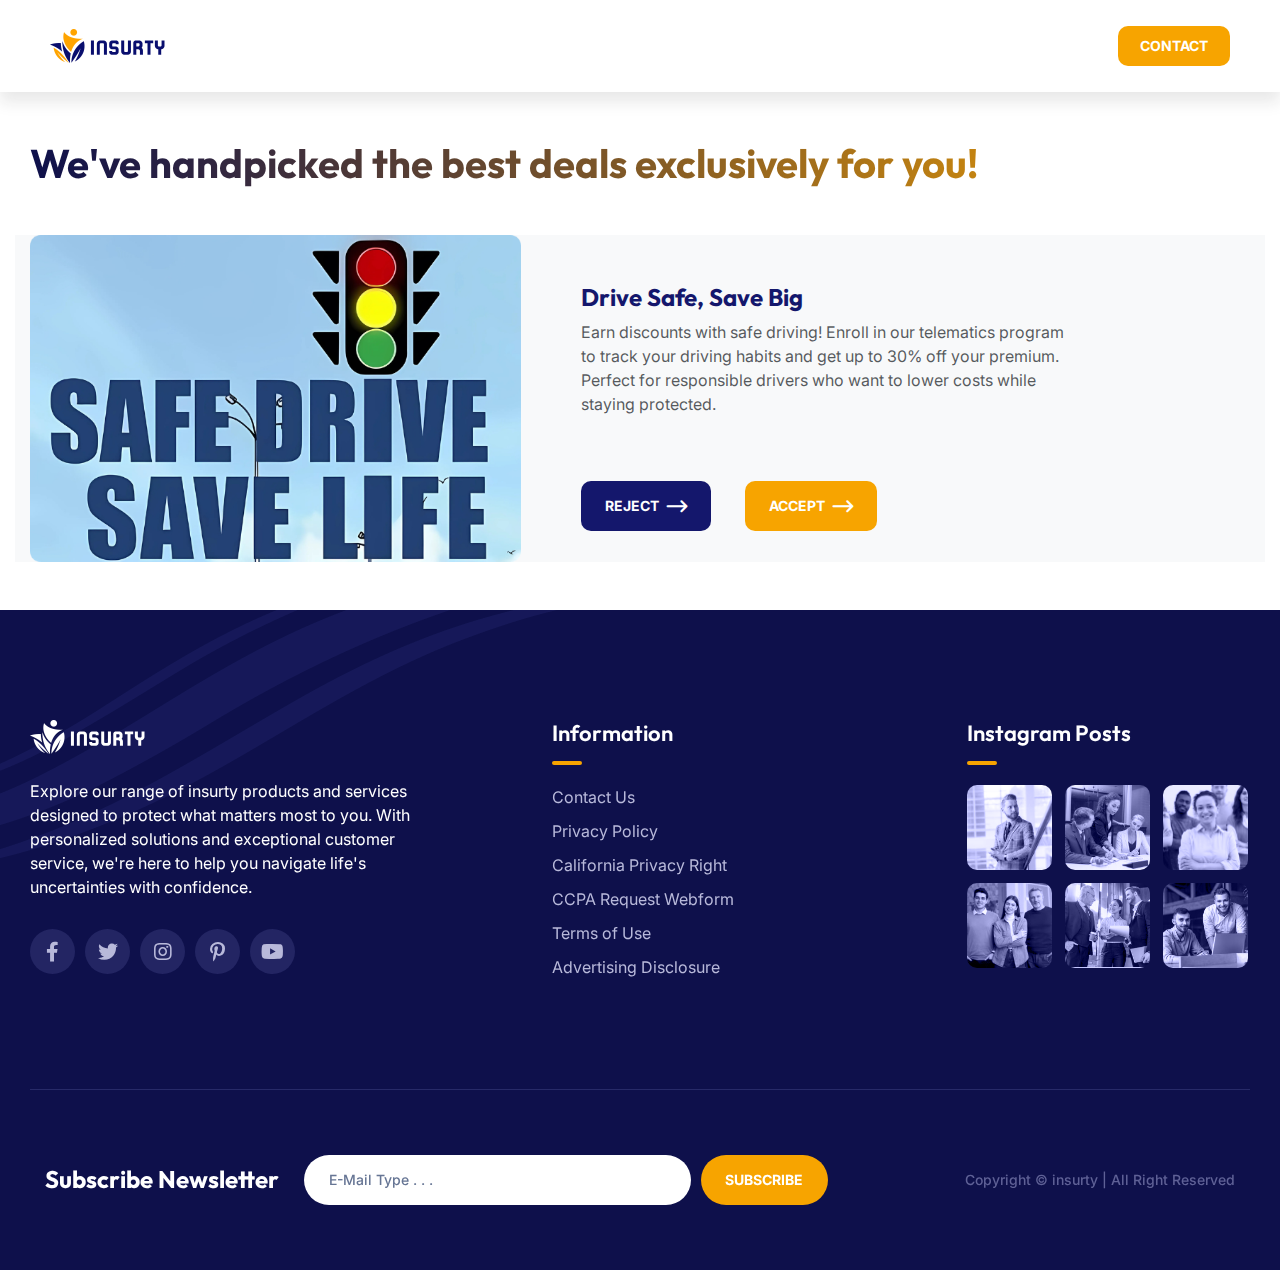
==== offer1.html @ 2d3967e0 "FIrst Commit" ====
<!DOCTYPE html>
<html lang="en">

<head>
    <meta charset="UTF-8">
    <meta name="viewport" content="width=device-width, initial-scale=1.0">
    <link rel="shortcut icon" href="assets/img/logo/favicon.png" type="image/x-icon">
    <title>Compare Cheap Insurance Quotes</title>
    <link rel="stylesheet" href="assets/css/bootstrap.min.css">
    <link rel="stylesheet" href="assets/css/animate.min.css">
    <link rel="stylesheet" href="assets/css/aos.css">
    <link rel="stylesheet" href="assets/css/custom.css">
    <link rel="stylesheet" href="assets/css/default.css">
    <link rel="stylesheet" href="assets/css/flaticon.css">
    <link rel="stylesheet" href="assets/css/flaticon.css.map">
    <link rel="stylesheet" href="assets/css/fontawesome-all.min.css">
    <link rel="stylesheet" href="assets/css/magnific-popup.css">
    <link rel="stylesheet" href="assets/css/main.css">
    <link rel="stylesheet" href="assets/css/main.css.map">
    <link rel="stylesheet" href="assets/css/odometer.css">
    <link rel="stylesheet" href="assets/css/responsive.css">
    <link rel="stylesheet" href="assets/css/swiper-bundle.css">
    <style>
        .tp {
            margin-top: 115px;
        }

        .txt {
            font-size: 40px;
            background: linear-gradient(270deg, #F7A400, #0E104B);
            -webkit-text-fill-color: transparent;
            -webkit-background-clip: text;
        }

        .text-1 {
            color: #14176C;
            font-weight: 400;
            font-size: 20px;
        }

        .image-container {
            position: relative;
            justify-content: center;
            align-items: center;

        }

        .image-container img {
            display: block;
            width: 100%;
            max-width: 500px;

            border: 0px solid #0E104B;
            /* Yellow border */
            padding: 0px;
            background-color: #F7A400;
            /* Deep blue background */
            border-radius: 15px;
            /* Adjust the width */

            /* White inner border */
        }

        /* Optional: Add a shadow effect */
        .image-container::before {
            /* content: "assets/img/coregi_img.jpg"; */
            position: absolute;
            justify-content: center;
            align-items: center;
            top: -15px;
            left: -15px;
            width: calc(100% + 30px);
            height: calc(100% + 30px);
            /* border: 2px solid #F7A400; */
            /* Yellow frame effect */
            z-index: -1;
        }

        .btn1 {
            background-color: #14176C;
            margin-right: 30px;
            margin-top: 50px;
        }

        .btn2 {
            margin-top: 50px;
        }
    </style>

</head>

<body>
    <header class="tg-header__style-four transparent-header">
        <div id="sticky-header" class="tg-header__area tg-header__area-four sticky-menu">
            <div class="container">
                <div class="row mt-3 mb-3">
                    <div class="col-12">
                        <div class="tgmenu__wrap">
                            <nav class="tgmenu__nav">
                                <div class="logo">
                                    <a href="https://insurty.com/home"><img src="assets/img/logo/logo.png"
                                            alt="Logo"></a>
                                </div>
                                <div class="tgmenu__navbar-wrap tgmenu__main-menu d-none d-lg-flex">
                                    <!-- <ul class="navigation">
                                            <li><a href="#">Auto</a></li>
                                            <li><a href="#">Life</a></li>
                                            <li><a href="#">Health</a></li>
                                            <li><a href="#">Home</a></li>
                                        </ul> -->
                                </div>
                                <div class="tgmenu__action tgmenu__action-four">
                                    <ul class="list-wrap">
                                        <li class="header-btn"><a href="https://insurty.com/contact"
                                                class="btn">Contact</a></li>
                                    </ul>
                                </div>
                            </nav>
                        </div>
                    </div>
                </div>
            </div>
        </div>
    </header>
    <section class="services mt-0 mb-0 area-six services_bg-six">
        <div class="container tp">
            <div class="row align-items-center">
                <div class="col-lg-12 mx-auto text-start">
                    <div class="section-title  white-title mt-lg-4 mt-4 mb-10 tg-heading-subheading animation-style3">
                        <h2 class="txt">We've handpicked the best deals exclusively for you!</h2>

                    </div>
                    <div class="image-container justify-content-center mt-5">
                        <!-- <img src="assets/img/coregi_img.jpg" alt="Family Sitting by a Car"> -->
                    </div>
                </div>
            </div>
        </div>

        <div class="container">
            <div class="row mb-lg-5 bg-body-tertiary">
                <div class=" col-lg-5">
                    <img src="assets/img/offers/1.png" alt="">
                </div>
                <div class="col-lg-5 mt-5" style="margin-left: 30px;">
                    <h4>Drive Safe, Save Big</h4>
                    <p class="text-muted">Earn discounts with safe driving! Enroll in our telematics program to track
                        your driving habits and get up to 30% off your premium. Perfect for responsible drivers who want
                        to lower costs while staying protected.
                    </p>

                    <a href="offer2.html"><button type="submit" class="btn btn1">Reject</button></a>
                    <a href="offer2.html"><button type="submit" class="btn btn2 ">Accept</button></a>

                </div>
            </div>
        </div>
    </section>

    <footer>
        <div class="footer__area-four">
            <div class="container">
                <div class="footer__top-three footer__top-four">
                    <div class="row">
                        <div class="col-xl-4 col-lg-4 col-md-6">
                            <div class="footer-widget">
                                <div class="fw-logo mb-25">
                                    <a href="https://insurty.com/home"><img src="assets/img/logo/w_logo.png" alt=""></a>
                                </div>
                                <p class="text-white mb-30">Explore our range of insurty products and services designed
                                    to protect what matters most to you. With personalized solutions and exceptional
                                    customer service, we're here to help you navigate life's uncertainties with
                                    confidence.</p>
                                <div class="footer__social-three">
                                    <ul class="list-wrap">
                                        <li><a href="javascript:void(0)"><i class="fab fa-facebook-f"></i></a></li>
                                        <li><a href="javascript:void(0)"><i class="fab fa-twitter"></i></a></li>
                                        <li><a href="javascript:void(0)"><i class="fab fa-instagram"></i></a></li>
                                        <li><a href="javascript:void(0)"><i class="fab fa-pinterest-p"></i></a></li>
                                        <li><a href="javascript:void(0)"><i class="fab fa-youtube"></i></a></li>
                                    </ul>
                                </div>
                            </div>
                        </div>
                        <div class="col-xl-4 col-lg-4 col-md-6 col-sm-6 offset-xl-1 ps-md-5 ps-xl-3">
                            <div class="footer-widget">
                                <h4 class="fw-title">Information</h4>
                                <div class="footer-link-list">
                                    <ul class="list-wrap">
                                        <li><a href="https://insurty.com/contact">Contact Us</a></li>
                                        <li><a href="https://insurty.com/privacy">Privacy Policy</a></li>
                                        <li><a href="https://insurty.com/privacy#ccpa">California Privacy Right</a></li>
                                        <li><a href="https://insurty.com/ccpa">CCPA Request Webform</a></li>
                                        <li><a href="https://insurty.com/terms">Terms of Use</a></li>
                                        <li><a href="https://insurty.com/advertising-disclosure">Advertising
                                                Disclosure</a></li>
                                    </ul>
                                </div>
                            </div>
                        </div>
                        <div class="col-xl-3 col-lg-4 col-md-6">
                            <div class="footer-widget">
                                <h4 class="fw-title">Instagram Posts</h4>
                                <div class="footer-instagram">
                                    <ul class="list-wrap">
                                        <li>
                                            <a href="javascript:void(0)"><img src="assets/img/images/footer_insta01.jpg"
                                                    alt=""></a>
                                        </li>
                                        <li>
                                            <a href="javascript:void(0)"><img src="assets/img/images/footer_insta02.jpg"
                                                    alt=""></a>
                                        </li>
                                        <li>
                                            <a href="javascript:void(0)"><img src="assets/img/images/footer_insta03.jpg"
                                                    alt=""></a>
                                        </li>
                                        <li>
                                            <a href="javascript:void(0)"><img src="assets/img/images/footer_insta04.jpg"
                                                    alt=""></a>
                                        </li>
                                        <li>
                                            <a href="javascript:void(0)"><img src="assets/img/images/footer_insta05.jpg"
                                                    alt=""></a>
                                        </li>
                                        <li>
                                            <a href="javascript:void(0)"><img src="assets/img/images/footer_insta06.jpg"
                                                    alt=""></a>
                                        </li>
                                    </ul>
                                </div>
                            </div>
                        </div>
                    </div>
                </div>
                <div class="footer__bottom-four">
                    <div class="container">
                        <div class="row align-items-center">
                            <div class="col-lg-8">
                                <div class="footer__newsletter-four">
                                    <h4 class="title">Subscribe Newsletter</h4>
                                    <form action="#">
                                        <input type="text" placeholder="e-mail Type . . ." value="">
                                        <button class="btn" type="submit">Subscribe</button>
                                    </form>
                                </div>
                            </div>
                            <div class="col-lg-4">
                                <div class="copyright-text">
                                    <p>Copyright © <a href="https://insurty.com/home">insurty</a> | All Right Reserved
                                    </p>
                                </div>
                            </div>
                        </div>
                    </div>
                </div>
            </div>
            <div class="footer-shape-two">
                <img src="assets/img/images/h4_footer_shape.png" alt="" data-aos="fade-right" data-aos-delay="400"
                    class="aos-init aos-animate">
            </div>
        </div>
    </footer>
    <script type="text/plain" src="assets/js/vendor/jquery-3.6.0.min.js"></script>
    <script type="text/plain" src="assets/js/bootstrap.bundle.min.js"></script>
    <script type="text/plain" src="assets/js/jquery.magnific-popup.min.js"></script>
    <script type="text/plain" src="assets/js/jquery.odometer.min.js"></script>
    <script type="text/plain" src="assets/js/jquery.appear.js"></script>
    <script type="text/plain" src="assets/js/gsap.js"></script>
    <script type="text/plain" src="assets/js/ScrollTrigger.js"></script>
    <script type="text/plain" src="assets/js/SplitText.js"></script>
    <script type="text/plain" src="assets/js/gsap-animation.js"></script>
    <script type="text/plain" src="assets/js/jquery.parallaxScroll.min.js"></script>
    <script type="text/plain" src="assets/js/swiper-bundle.js"></script>
    <script type="text/plain" src="assets/js/ajax-form.js"></script>
    <script type="text/plain" src="assets/js/wow.min.js"></script>
    <script type="text/plain" src="assets/js/aos.js"></script>
    <script type="text/plain" src="assets/js/main.js"></script>
    <script type="text/plain" src="assets/js/jquery.validate.min.js"></script>
    <script type="text/plain" src="assets/js/additional-methods.min.js"></script>
    <script type="text/plain" src="js/contact_us.js"></script>
    <script type="text/plain" src="js/ccpa.js"></script>
    <script data-savepage-type="" type="text/plain"></script>
</body>

</html>
---- assets/css/custom.css ----
.tg-header__area-four.sticky-menu {
    margin-top: 0;
}

.brand-item img {
    opacity: 0.3;
}

.brand-item:hover img {
    opacity: 1;
}

.services__tab-wrap .nav-link i {
    font-size: 28px;
}

.services__tab-wrap .nav-item {
    margin-bottom: 10px;
}

.services__tab-wrap .nav-link {
    padding: 25px 55px 25px 25px;
}

.services__thumb-four img {
    height: 300px;
}

.services__content .title {
    font-size: 30px;
    font-weight: 600;
    margin-bottom: 24px;
}

.insurance-service-form_wrap {
    background: var(--tg-color-gray-3);
    border: 1px solid var(--tg-border-1);
    border-radius: 8px;
    padding: 35px 30px 35px;
}

.insurance_service_title {
    font-size: 20px;
    font-weight: 600;
    margin-bottom: 20px;
}

.insurance-service-form_wrap form .form-grp input {
    width: 100%;
    background: var(--tg-color-white-default);
    border: 1px solid var(--tg-color-gray-1);
    border-radius: 8px;
    padding: 14px 15px;
    font-size: 15px;
    color: var(--tg-theme-secondary);
    height: 50px;
}

.insurance-service-form_wrap form .form-grp {
    margin-bottom: 10px;
}

.services__item-four {
    padding: 30px 30px 30px 30px;
}

.tgmenu__action ul .header-btn {
    display: block;
}

.insurance-request__area {
    padding: 120px;
    position: relative;
}


/* ci-rate-form */

.ci-rate-form {
    background-color: #fff;
    padding: 50px 40px 50px;
    box-shadow: rgba(0, 0, 0, 0.08) 0px 4px 12px;
    border-radius: 30px;
}

.ci-form-heading {
    text-align: center;
    margin: 35px 0;
}

.ci-form-btn {
    margin-top: 20px;
}

.ci-rate-step {
    display: none;
}

.ci-rate-step.active {
    display: block;
}

.form-style-3 .form-select {
    padding: 0.7rem 1rem;
    background-color: #F4F4F4;
    border: none;
}

.form-select:focus {
    box-shadow: 0 1px 1px rgba(0, 0, 0, 0.075) inset;
    border-color: var(--grey-500);
}


/* car year step */

.car-step-btn-list {
    display: flex;
    align-items: center;
    flex-wrap: wrap;
}

.car-step-btn-item {
    width: calc(25% - 30px);
    margin: 10px 15px;
    text-align: center;
}

.car-step-btn {
    padding: 12px 24px;
    font-size: 14px;
    width: 100%;
}


/* car make step */

.car-company-img {
    margin-bottom: 8px;
    height: 40px;
}

.ci-form-back-btn {
    font-size: 16px;
    text-decoration: none;
    color: var(--dark);
    display: inline-block;
}

.ci-form-back-btn i {
    margin-right: 5px;
}

.ci-form-back-btn:hover {
    color: var(--primary);
    text-decoration: none !important;
}


/* car model step */

#carModelStep .car-step-btn-item {
    width: calc(33.33% - 30px);
    margin: 10px 15px;
    text-align: center;
}


/* car Primary Use */

#carPrimaryUseStep .car-step-btn-item {
    width: calc(33.33% - 30px);
    margin: 10px 15px;
    text-align: center;
}

#carAnnualMileageStep .car-step-btn-item {
    width: calc(50% - 30px);
}

#carDesiredCoverageStep .car-step-btn-item {
    width: calc(50% - 30px);
}

#carOwnershipStep .car-step-btn-item {
    width: calc(33.33% - 30px);
}

#carAnotherStep .car-step-btn-list {
    justify-content: center;
}

.car-select-view {
    padding-top: 20px;
}

.car-select-item {
    width: 400px;
    max-width: 100%;
    margin: 0 auto;
    padding: 5px 10px;
    text-align: left;
    border-radius: 2px;
    background-color: #f0f0f0;
    border: solid 1px #d5d5d5;
    display: flex;
    margin-bottom: 10px;
}

.car-input-value-number {
    margin-right: 15px;
    font-weight: 600;
}

.car-input-value {
    margin-bottom: 0;
    width: 100%;
    font-weight: 500;
}

.car-select-delete-link {
    color: var(--dark);
    font-weight: 500;
    text-decoration: none !important;
}

.car-select-delete-link:hover {
    color: var(--primary);
}

.driving-switch {
    width: 100%;
}

.driving-switch-text {
    margin-bottom: 5px;
}

.btn-outline-primary {
    color: #fff;
    background-image: none;
    border-color: var(--tg-theme-secondary);
}

.btn-check:checked+.btn,
.btn.active,
.btn.show,
.btn:first-child:active,
 :not(.btn-check)+.btn:active {
    color: #fff !important;
    background-color: var(--tg-theme-secondary);
    border-color: var(--primary);
}

.btn-check+.btn:hover {
    color: #fff;
    border-color: var(--tg-theme-secondary);
}

#ci-rate-multi-step-form .btn:after {
    display: none;
}

#ci-rate-multi-step-form .btn {
    justify-content: center;
}

#carMakeStep .btn {
    flex-direction: column;
}


/* result page css */

.insurance-result__area {
    position: relative;
    padding: 120px 0;
}

.rates-results-item {
    margin-bottom: 15px;
    border: 1px solid var(--tg-border-1);
    border-radius: 8px;
    transition: all 0.3s ease-in-out;
}

.rates-results-item:hover {
    border-color: var(--primary);
}

.rates-result-item-link {
    display: flex;
    align-items: center;
    padding: 10px 20px;
    transition: all 0.3s ease-in-out;
    text-decoration: none !important;
    min-height: 140px;
    height: 100%;
}

.rates-result-item-number {
    margin-right: 15px;
    width: 40px;
    height: 40px;
    line-height: 40px;
    text-align: center;
    border-right: 1px solid var(--tg-heading-color);
    color: var(--tg-heading-color);
}

.rates-results-item-numer-text {
    display: block;
    font-size: 30px;
    font-weight: 600;
}

.rates-results-logo {
    max-width: 130px;
    margin-right: 15px;
}

.rates-results-content {
    flex: 1;
}

.rates-results-title {
    margin-bottom: 10px;
    font-size: 24px;
}

.rating-point-info-list {
    list-style: none;
    padding-left: 0;
    margin-bottom: 0;
}

.rating-point-info-item {
    font-size: 14px;
    color: var(--tg-body-color);
}

.rates-results-item-right {
    display: flex;
    flex-direction: column;
    text-align: center;
    margin-left: 10px;
}

.rates-results-btn-label {
    font-size: 13px;
    color: var(--primary);
    margin-top: 5px;
}


/* privacy & terms page css */

.page-content__area {
    padding: 120px 0;
    position: relative;
}

.term-title-link {
    margin-bottom: 5px;
}


/* ccpa page css */

.ccpa-page__area {
    padding: 120px 0;
    position: relative;
}

.ccpa__form-wrap {
    background: var(--tg-color-gray-3);
    border: 1px solid var(--tg-border-1);
    border-radius: 8px;
    padding: 35px 40px 40px;
    margin-left: 30px;
}

.ccpa__form-wrap .title {
    margin-bottom: 5px;
    font-size: 30px;
    font-weight: 600;
}

.ccpa__form-wrap p {
    margin-bottom: 15px;
}

.ccpa__form-wrap form .row {
    --bs-gutter-x: 10px;
}

.ccpa__form-wrap form .form-grp {
    margin-bottom: 10px;
}

.ccpa__form-wrap form .form-grp .form-control {
    width: 100%;
    background: var(--tg-color-white-default);
    border: 1px solid var(--tg-color-gray-1);
    -webkit-border-radius: 8px;
    -moz-border-radius: 8px;
    -o-border-radius: 8px;
    -ms-border-radius: 8px;
    border-radius: 8px;
    padding: 14px 15px;
    font-size: 15px;
    color: var(--tg-theme-secondary);
    height: 50px;
}

.ccpa__form-wrap form .checkbox-grp {
    display: flex;
    align-items: flex-start;
    margin: 15px 0 25px;
}

.ccpa__form-wrap .form-grp textarea {
    width: 100%;
    background: var(--tg-color-white-default);
    border: 1px solid var(--tg-color-gray-1);
    -webkit-border-radius: 8px;
    -moz-border-radius: 8px;
    -o-border-radius: 8px;
    -ms-border-radius: 8px;
    border-radius: 8px;
    padding: 14px 15px;
    font-size: 15px;
    color: var(--tg-theme-secondary);
    display: block;
    min-height: 130px;
    max-height: 130px
}

.ccpa__form-wrap form .checkbox-grp input {
    width: 22px;
    margin-right: 9px;
    height: 22px;
    cursor: pointer;
}

.ccpa__form-wrap form .form-grp .form-select {
    width: 100%;
    border: 1px solid var(--tg-color-gray-1);
    border-radius: 8px;
    padding: 14px 15px;
    font-size: 15px;
    color: var(--tg-theme-secondary);
    height: 50px;
}

.ccpa-text {
    margin-bottom: 40px;
}

.brand__area-seven {
    padding: 120px 0 120px;
}

@media (max-width: 991px) {
    .tgmenu__action {
        margin-right: 0px;
    }
    .insurance-request__area {
        padding: 100px;
    }
    .insurance-result__area {
        padding: 100px 0;
    }
    .rates-results-logo {
        max-width: 90px;
    }
    .page-content__area {
        padding: 100px 0;
    }
    .ccpa-page__area {
        padding: 100px 0;
    }
    .brand__area-seven {
        padding: 100px 0 100px;
    }
}

@media (max-width: 767px) {
    .rates-result-item-link {
        padding: 10px 5px;
        min-height: 150px;
    }
    .rates-result-item-number {
        width: 25px;
        height: 25px;
        line-height: 25px;
    }
    .rates-results-item-numer-text {
        font-size: 22px;
    }
    .rates-results-title {
        font-size: 16px;
    }
    .rating-point-info-list {
        display: none;
    }
}

@media (min-width: 992px) {
    .tg-header__area {
        padding: 25px 0;
    }
    .tg-header__area.tg-header__area-four.sticky-menu {
        padding: 10px 0;
    }
}

@media (min-width: 768px) {
    .tg-header__area-four {
        margin-top: 20px;
    }
    .tg-header__area-four .tgmenu__wrap {
        padding: 15px 20px;
    }
}

.color-red{
    color:red !important; 
}
---- assets/css/default.css ----
/* Deafult Margin & Padding */
/*-- Margin Top --*/
.mt-5 {
	margin-top: 5px;
}
.mt-10 {
	margin-top: 10px;
}
.mt-15 {
	margin-top: 15px;
}
.mt-20 {
	margin-top: 20px;
}
.mt-25 {
	margin-top: 25px;
}
.mt-30 {
	margin-top: 30px;
}
.mt-35 {
	margin-top: 35px;
}
.mt-40 {
	margin-top: 40px;
}
.mt-45 {
	margin-top: 45px;
}
.mt-50 {
	margin-top: 50px;
}
.mt-55 {
	margin-top: 55px;
}
.mt-60 {
	margin-top: 60px;
}
.mt-65 {
	margin-top: 65px;
}
.mt-70 {
	margin-top: 70px;
}
.mt-75 {
	margin-top: 75px;
}
.mt-80 {
	margin-top: 80px;
}
.mt-85 {
	margin-top: 85px;
}
.mt-90 {
	margin-top: 90px;
}
.mt-95 {
	margin-top: 95px;
}
.mt-100 {
	margin-top: 100px;
}
.mt-105 {
	margin-top: 105px;
}
.mt-110 {
	margin-top: 110px;
}
.mt-115 {
	margin-top: 115px;
}
.mt-120 {
	margin-top: 120px;
}
.mt-125 {
	margin-top: 125px;
}
.mt-130 {
	margin-top: 130px;
}
.mt-135 {
	margin-top: 135px;
}
.mt-140 {
	margin-top: 140px;
}
.mt-145 {
	margin-top: 145px;
}
.mt-150 {
	margin-top: 150px;
}
.mt-155 {
	margin-top: 155px;
}
.mt-160 {
	margin-top: 160px;
}
.mt-165 {
	margin-top: 165px;
}
.mt-170 {
	margin-top: 170px;
}
.mt-175 {
	margin-top: 175px;
}
.mt-180 {
	margin-top: 180px;
}
.mt-185 {
	margin-top: 185px;
}
.mt-190 {
	margin-top: 190px;
}
.mt-195 {
	margin-top: 195px;
}
.mt-200 {
	margin-top: 200px;
}
/*-- Margin Bottom --*/

.mb-5 {
	margin-bottom: 5px;
}
.mb-10 {
	margin-bottom: 10px;
}
.mb-15 {
	margin-bottom: 15px;
}
.mb-20 {
	margin-bottom: 20px;
}
.mb-25 {
	margin-bottom: 25px;
}
.mb-30 {
	margin-bottom: 30px;
}
.mb-35 {
	margin-bottom: 35px;
}
.mb-40 {
	margin-bottom: 40px;
}
.mb-45 {
	margin-bottom: 45px;
}
.mb-50 {
	margin-bottom: 50px;
}
.mb-55 {
	margin-bottom: 55px;
}
.mb-60 {
	margin-bottom: 60px;
}
.mb-65 {
	margin-bottom: 65px;
}
.mb-70 {
	margin-bottom: 70px;
}
.mb-75 {
	margin-bottom: 75px;
}
.mb-80 {
	margin-bottom: 80px;
}
.mb-85 {
	margin-bottom: 85px;
}
.mb-90 {
	margin-bottom: 90px;
}
.mb-95 {
	margin-bottom: 95px;
}
.mb-100 {
	margin-bottom: 100px;
}
.mb-105 {
	margin-bottom: 105px;
}
.mb-110 {
	margin-bottom: 110px;
}
.mb-115 {
	margin-bottom: 115px;
}
.mb-120 {
	margin-bottom: 120px;
}
.mb-125 {
	margin-bottom: 125px;
}
.mb-130 {
	margin-bottom: 130px;
}
.mb-135 {
	margin-bottom: 135px;
}
.mb-140 {
	margin-bottom: 140px;
}
.mb-145 {
	margin-bottom: 145px;
}
.mb-150 {
	margin-bottom: 150px;
}
.mb-155 {
	margin-bottom: 155px;
}
.mb-160 {
	margin-bottom: 160px;
}
.mb-165 {
	margin-bottom: 165px;
}
.mb-170 {
	margin-bottom: 170px;
}
.mb-175 {
	margin-bottom: 175px;
}
.mb-180 {
	margin-bottom: 180px;
}
.mb-185 {
	margin-bottom: 185px;
}
.mb-190 {
	margin-bottom: 190px;
}
.mb-195 {
	margin-bottom: 195px;
}
.mb-200 {
	margin-bottom: 200px;
}
/*-- Padding Top --*/

.pt-5 {
	padding-top: 5px;
}
.pt-10 {
	padding-top: 10px;
}
.pt-15 {
	padding-top: 15px;
}
.pt-20 {
	padding-top: 20px;
}
.pt-25 {
	padding-top: 25px;
}
.pt-30 {
	padding-top: 30px;
}
.pt-35 {
	padding-top: 35px;
}
.pt-40 {
	padding-top: 40px;
}
.pt-45 {
	padding-top: 45px;
}
.pt-50 {
	padding-top: 50px;
}
.pt-55 {
	padding-top: 55px;
}
.pt-60 {
	padding-top: 60px;
}
.pt-65 {
	padding-top: 65px;
}
.pt-70 {
	padding-top: 70px;
}
.pt-75 {
	padding-top: 75px;
}
.pt-80 {
	padding-top: 80px;
}
.pt-85 {
	padding-top: 85px;
}
.pt-90 {
	padding-top: 90px;
}
.pt-95 {
	padding-top: 95px;
}
.pt-100 {
	padding-top: 100px;
}
.pt-105 {
	padding-top: 105px;
}
.pt-110 {
	padding-top: 110px;
}
.pt-115 {
	padding-top: 115px;
}
.pt-120 {
	padding-top: 120px;
}
.pt-125 {
	padding-top: 125px;
}
.pt-130 {
	padding-top: 130px;
}
.pt-135 {
	padding-top: 135px;
}
.pt-140 {
	padding-top: 140px;
}
.pt-145 {
	padding-top: 145px;
}
.pt-150 {
	padding-top: 150px;
}
.pt-155 {
	padding-top: 155px;
}
.pt-160 {
	padding-top: 160px;
}
.pt-165 {
	padding-top: 165px;
}
.pt-170 {
	padding-top: 170px;
}
.pt-175 {
	padding-top: 175px;
}
.pt-180 {
	padding-top: 180px;
}
.pt-185 {
	padding-top: 185px;
}
.pt-190 {
	padding-top: 190px;
}
.pt-195 {
	padding-top: 195px;
}
.pt-200 {
	padding-top: 200px;
}
/*-- Padding Bottom --*/

.pb-5 {
	padding-bottom: 5px;
}
.pb-10 {
	padding-bottom: 10px;
}
.pb-15 {
	padding-bottom: 15px;
}
.pb-20 {
	padding-bottom: 20px;
}
.pb-25 {
	padding-bottom: 25px;
}
.pb-30 {
	padding-bottom: 30px;
}
.pb-35 {
	padding-bottom: 35px;
}
.pb-40 {
	padding-bottom: 40px;
}
.pb-45 {
	padding-bottom: 45px;
}
.pb-50 {
	padding-bottom: 50px;
}
.pb-55 {
	padding-bottom: 55px;
}
.pb-60 {
	padding-bottom: 60px;
}
.pb-65 {
	padding-bottom: 65px;
}
.pb-70 {
	padding-bottom: 70px;
}
.pb-75 {
	padding-bottom: 75px;
}
.pb-80 {
	padding-bottom: 80px;
}
.pb-85 {
	padding-bottom: 85px;
}
.pb-90 {
	padding-bottom: 90px;
}
.pb-95 {
	padding-bottom: 95px;
}
.pb-100 {
	padding-bottom: 100px;
}
.pb-105 {
	padding-bottom: 105px;
}
.pb-110 {
	padding-bottom: 110px;
}
.pb-115 {
	padding-bottom: 115px;
}
.pb-120 {
	padding-bottom: 120px;
}
.pb-125 {
	padding-bottom: 125px;
}
.pb-130 {
	padding-bottom: 130px;
}
.pb-135 {
	padding-bottom: 135px;
}
.pb-140 {
	padding-bottom: 140px;
}
.pb-145 {
	padding-bottom: 145px;
}
.pb-150 {
	padding-bottom: 150px;
}
.pb-155 {
	padding-bottom: 155px;
}
.pb-160 {
	padding-bottom: 160px;
}
.pb-165 {
	padding-bottom: 165px;
}
.pb-170 {
	padding-bottom: 170px;
}
.pb-175 {
	padding-bottom: 175px;
}
.pb-180 {
	padding-bottom: 180px;
}
.pb-185 {
	padding-bottom: 185px;
}
.pb-190 {
	padding-bottom: 190px;
}
.pb-195 {
	padding-bottom: 195px;
}
.pb-200 {
	padding-bottom: 200px;
}



/*-- Padding Left --*/
.pl-0 {
	padding-left: 0px;
}
.pl-5 {
	padding-left: 5px;
}
.pl-10 {
	padding-left: 10px;
}
.pl-15 {
	padding-left: 15px;
}
.pl-20{
	padding-left: 20px;
}
.pl-25 {
	padding-left: 35px;
}
.pl-30 {
	padding-left: 30px;
}
.pl-35 {
	padding-left: 35px;
}

.pl-35 {
	padding-left: 35px;
}

.pl-40 {
	padding-left: 40px;
}

.pl-45 {
	padding-left: 45px;
}

.pl-50 {
	padding-left: 50px;
}

.pl-55 {
	padding-left: 55px;
}

.pl-60 {
	padding-left: 60px;
}
.pl-65 {
	padding-left: 65px;
}
.pl-70 {
	padding-left: 70px;
}
.pl-75 {
	padding-left: 75px;
}
.pl-80 {
	padding-left: 80px;
}
.pl-85 {
	padding-left: 80px;
}
.pl-90 {
	padding-left: 90px;
}
.pl-95 {
	padding-left: 95px;
}
.pl-100 {
	padding-left: 100px;
}


/*-- Padding Right --*/
.pr-0 {
	padding-right: 0px;
}
.pr-5 {
	padding-right: 5px;
}
.pr-10 {
	padding-right: 10px;
}
.pr-15 {
	padding-right: 15px;
}
.pr-20{
	padding-right: 20px;
}
.pr-25 {
	padding-right: 35px;
}
.pr-30 {
	padding-right: 30px;
}
.pr-35 {
	padding-right: 35px;
}

.pr-35 {
	padding-right: 35px;
}

.pr-40 {
	padding-right: 40px;
}

.pr-45 {
	padding-right: 45px;
}

.pr-50 {
	padding-right: 50px;
}

.pr-55 {
	padding-right: 55px;
}

.pr-60 {
	padding-right: 60px;
}
.pr-65 {
	padding-right: 65px;
}
.pr-70 {
	padding-right: 70px;
}
.pr-75 {
	padding-right: 75px;
}
.pr-80 {
	padding-right: 80px;
}
.pr-85 {
	padding-right: 80px;
}
.pr-90 {
	padding-right: 90px;
}
.pr-95 {
	padding-right: 95px;
}
.pr-100 {
	padding-right: 100px;
}

/* font weight */
.f-700{font-weight: 700;}
.f-600{font-weight: 600;}
.f-500{font-weight: 500;}
.f-400{font-weight: 400;}
.f-300{font-weight: 300;}

/* Background Color */

.gray-bg {
	background: #f7f7fd;
}
.white-bg {
	background: #fff;
}
.black-bg {
	background: #222;
}
.theme-bg {
	background: #222;
}
.primary-bg {
	background: #222;
}
/* Color */

.white-color {
	color: #fff;
}
.black-color {
	color: #222;
}
.theme-color {
	color: #222;
}
.primary-color {
	color: #222;
}
/* black overlay */

[data-overlay] {
	position: relative;
}
[data-overlay]::before {
	background: #000 none repeat scroll 0 0;
	content: "";
	height: 100%;
	left: 0;
	position: absolute;
	top: 0;
	width: 100%;
	z-index: 1;
}
[data-overlay="3"]::before {
	opacity: 0.3;
}
[data-overlay="4"]::before {
	opacity: 0.4;
}
[data-overlay="5"]::before {
	opacity: 0.5;
}
[data-overlay="6"]::before {
	opacity: 0.6;
}
[data-overlay="7"]::before {
	opacity: 0.7;
}
[data-overlay="8"]::before {
	opacity: 0.8;
}
[data-overlay="9"]::before {
	opacity: 0.9;
}
---- assets/css/flaticon.css ----
@font-face {
  font-family: "flaticon";
  font-family: "flaticon";
  src: url("../fonts/flaticon.eot");
  src: url("../fonts/flaticon.eot?#iefix") format("embedded-opentype"), url("../fonts/flaticon.woff2") format("woff2"), url("../fonts/flaticon.woff") format("woff"), url("../fonts/flaticon.ttf") format("truetype"), url("../fonts/flaticon.svg#Flaticon") format("svg");
}
i[class^=flaticon-]:before, i[class*=" flaticon-"]:before {
  font-family: flaticon !important;
  font-style: normal;
  font-weight: normal !important;
  font-variant: normal;
  text-transform: none;
  line-height: 1;
  -webkit-font-smoothing: antialiased;
  -moz-osx-font-smoothing: grayscale;
}

.flaticon-pin:before {
  content: "\f101";
}

.flaticon-iphone:before {
  content: "\f102";
}

.flaticon-phone-call:before {
  content: "\f103";
}

.flaticon-mail:before {
  content: "\f104";
}

.flaticon-envelope:before {
  content: "\f105";
}

.flaticon-down:before {
  content: "\f106";
}

.flaticon-next:before {
  content: "\f107";
}

.flaticon-chevron:before {
  content: "\f108";
}

.flaticon-right:before {
  content: "\f109";
}

.flaticon-right-arrow:before {
  content: "\f10a";
}

.flaticon-arrow-button:before {
  content: "\f10b";
}

.flaticon-user:before {
  content: "\f10c";
}

.flaticon-shopping-cart:before {
  content: "\f10d";
}

.flaticon-shopping-bag:before {
  content: "\f10e";
}

.flaticon-online-shopping:before {
  content: "\f10f";
}

.flaticon-time:before {
  content: "\f110";
}

.flaticon-profit:before {
  content: "\f111";
}

.flaticon-email:before {
  content: "\f112";
}

.flaticon-investment:before {
  content: "\f113";
}

.flaticon-investment-1:before {
  content: "\f114";
}

.flaticon-pie-chart:before {
  content: "\f115";
}

.flaticon-talk:before {
  content: "\f116";
}

.flaticon-trophy:before {
  content: "\f117";
}

.flaticon-happy:before {
  content: "\f118";
}

.flaticon-china:before {
  content: "\f119";
}

.flaticon-budget:before {
  content: "\f11a";
}

.flaticon-report:before {
  content: "\f11b";
}

.flaticon-finance:before {
  content: "\f11c";
}

.flaticon-targeted:before {
  content: "\f11d";
}

.flaticon-target:before {
  content: "\f11e";
}

.flaticon-financial-profit:before {
  content: "\f11f";
}

.flaticon-piggy-bank:before {
  content: "\f120";
}

.flaticon-graph:before {
  content: "\f121";
}

.flaticon-light-bulb:before {
  content: "\f122";
}

.flaticon-startup:before {
  content: "\f123";
}

.flaticon-life-insurance:before {
  content: "\f124";
}

.flaticon-travel-insurance:before {
  content: "\f125";
}

.flaticon-protection:before {
  content: "\f126";
}

.flaticon-insurance-agent:before {
  content: "\f127";
}

.flaticon-healthcare:before {
  content: "\f128";
}

.flaticon-motorbike:before {
  content: "\f129";
}

.flaticon-ship:before {
  content: "\f12a";
}

.flaticon-house:before {
  content: "\f12b";
}

.flaticon-handshake:before {
  content: "\f12c";
}

.flaticon-suitcase:before {
  content: "\f12d";
}/*# sourceMappingURL=flaticon.css.map */
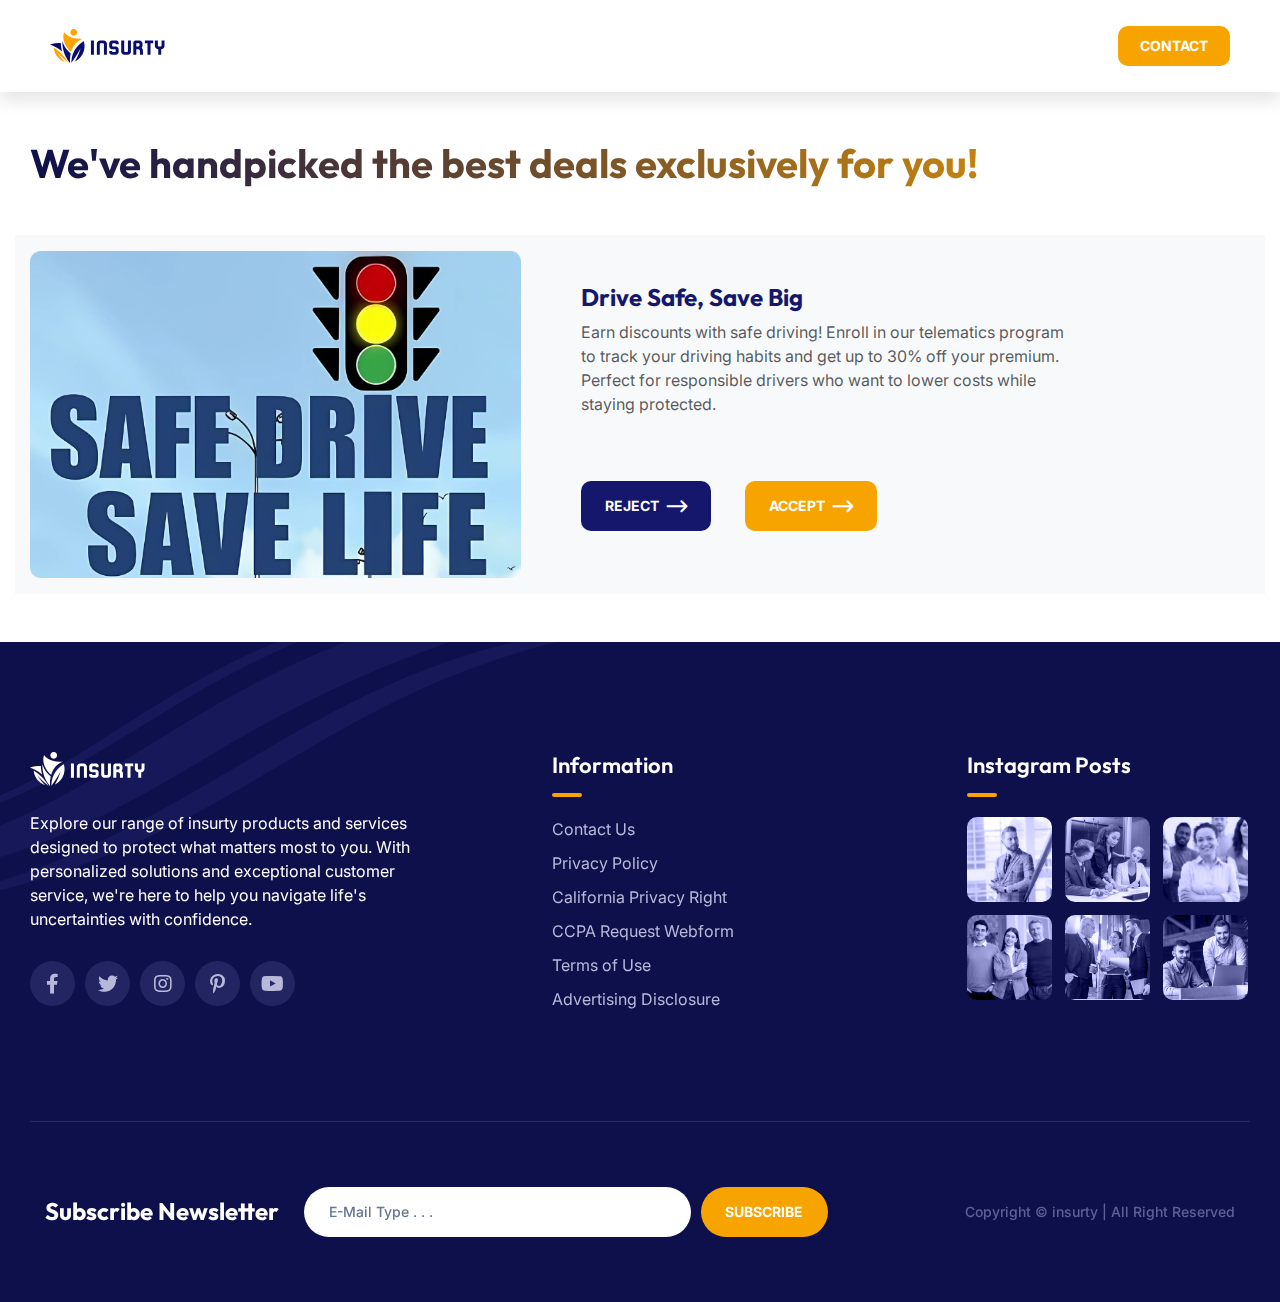
==== commit 7db5b80e: "changes on offer page" ====
--- a/offer1.html
+++ b/offer1.html
@@ -139,7 +139,7 @@
 
         <div class="container">
             <div class="row mb-lg-5 bg-body-tertiary">
-                <div class=" col-lg-5">
+                <div class=" col-lg-5 mt-3 mb-3">
                     <img src="assets/img/offers/1.png" alt="">
                 </div>
                 <div class="col-lg-5 mt-5" style="margin-left: 30px;">
